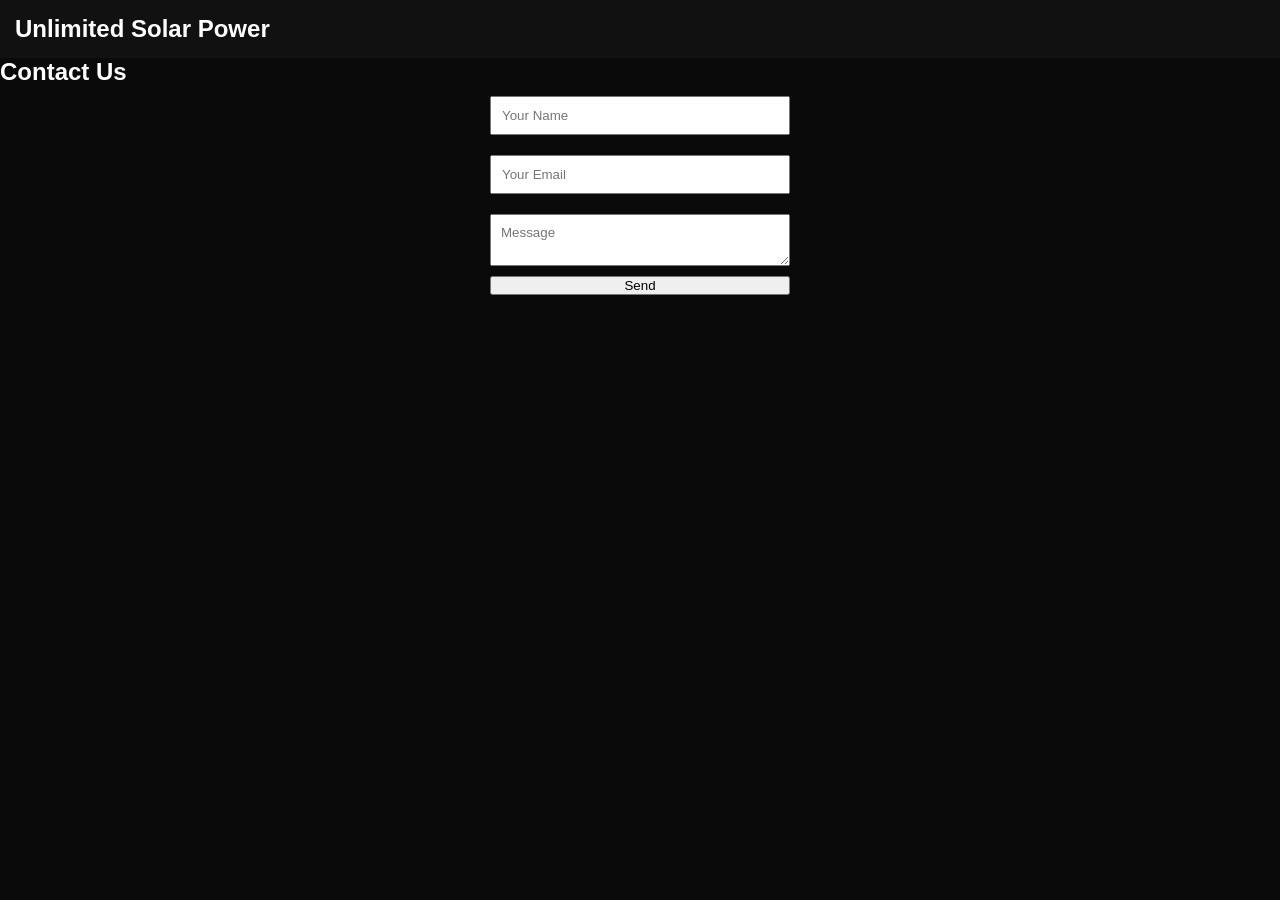
==== contact.html @ 1b6b25b4 "Add files via upload" ====
<!DOCTYPE html>
<html lang="en">
<head>
<meta charset="UTF-8">
<title>Contact Us</title>
<link rel="stylesheet" href="style.css">
</head>

<body>

<nav class="navbar">
<h2>Unlimited Solar Power</h2>
</nav>

<section class="contact">

<h1>Contact Us</h1>

<form action="https://formspree.io/f/YOUR_ID" method="POST">
<input type="text" name="name" placeholder="Your Name" required>
<input type="email" name="email" placeholder="Your Email" required>
<textarea name="message" placeholder="Message"></textarea>
<button type="submit">Send</button>
</form>

</section>

</body>
</html>
---- style.css ----
* {
  margin: 0;
  padding: 0;
  box-sizing: border-box;
  font-family: 'Poppins', sans-serif;
}

body {
  background: #0a0a0a;
  color: #fff;
}

.navbar {
  display: flex;
  justify-content: space-between;
  padding: 15px;
  background: #111;
}

.nav-links {
  display: flex;
  list-style: none;
}

.nav-links li {
  margin: 0 10px;
}

.nav-links a {
  color: white;
  text-decoration: none;
}

.hero {
  height: 90vh;
  background: url('../images/hero.jpg') center/cover;
  display: flex;
  align-items: center;
  justify-content: center;
  text-align: center;
}

.btn {
  background: #007bff;
  padding: 10px 20px;
  color: white;
  display: inline-block;
  margin-top: 10px;
}

.product-cards {
  display: flex;
  gap: 20px;
  justify-content: center;
}

.card {
  background: #111;
  padding: 20px;
}

.contact form {
  display: flex;
  flex-direction: column;
  width: 300px;
  margin: auto;
}

.contact input, textarea {
  margin: 10px 0;
  padding: 10px;
}

/* Mobile */
@media(max-width:768px){
  .nav-links {
    display: none;
  }
}
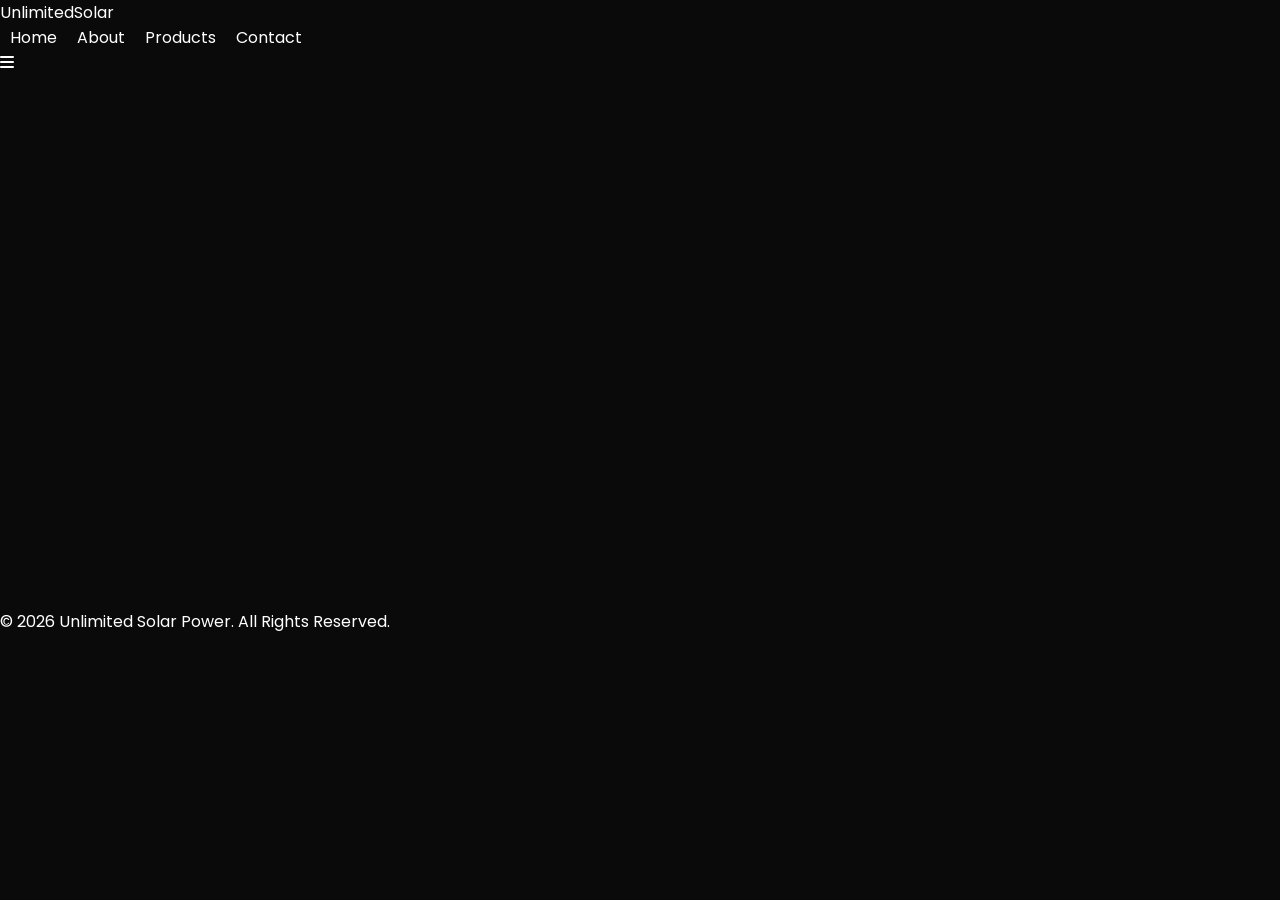
==== commit 73272c06: "Update contact.html" ====
--- a/contact.html
+++ b/contact.html
@@ -1,29 +1,63 @@
 <!DOCTYPE html>
 <html lang="en">
 <head>
-<meta charset="UTF-8">
-<title>Contact Us</title>
-<link rel="stylesheet" href="style.css">
+    <meta charset="UTF-8">
+    <meta name="viewport" content="width=device-width, initial-scale=1.0">
+    <title>Contact Us | Unlimited Solar Power</title>
+    <link href="https://fonts.googleapis.com/css2?family=Poppins:wght@300;400;600;700&display=swap" rel="stylesheet">
+    <link rel="stylesheet" href="https://cdnjs.cloudflare.com/ajax/libs/font-awesome/6.4.0/css/all.min.css">
+    <link href="https://unpkg.com/aos@2.3.1/dist/aos.css" rel="stylesheet">
+    <link rel="stylesheet" href="style.css">
 </head>
-
 <body>
 
-<nav class="navbar">
-<h2>Unlimited Solar Power</h2>
-</nav>
+    <header>
+        <nav>
+            <div class="logo">Unlimited<span>Solar</span></div>
+            <ul class="nav-links">
+                <li><a href="index.html">Home</a></li>
+                <li><a href="about.html">About</a></li>
+                <li><a href="services.html">Products</a></li>
+                <li><a href="contact.html" style="color: var(--primary-blue);">Contact</a></li>
+            </ul>
+            <div class="hamburger"><i class="fas fa-bars"></i></div>
+        </nav>
+    </header>
 
-<section class="contact">
+    <section class="section" style="margin-top: 60px;">
+        <h1 class="section-title" data-aos="fade-down">Get in <span>Touch</span></h1>
+        
+        <div class="grid">
+            <div data-aos="fade-right">
+                <h3 style="margin-bottom: 1rem;">Contact Information</h3>
+                <p style="margin-bottom: 1rem;"><i class="fas fa-phone" style="color:var(--primary-blue); width: 25px;"></i> <strong>Phone:</strong> +27 XX XXX XXXX</p>
+                <p style="margin-bottom: 1rem;"><i class="fas fa-envelope" style="color:var(--primary-blue); width: 25px;"></i> <strong>Email:</strong> info@unlimitedsolar.com</p>
+                <p style="margin-bottom: 2rem;"><i class="fas fa-map-marker-alt" style="color:var(--primary-blue); width: 25px;"></i> <strong>Location:</strong> South Africa. (Delivery around Plumtree available).</p>
+                
+                <h3 style="margin-bottom: 1rem;">Business Hours</h3>
+                <p>Monday - Friday: 8:00 AM - 5:00 PM</p>
+                <p>Saturday: 9:00 AM - 1:00 PM</p>
+            </div>
 
-<h1>Contact Us</h1>
+            <div data-aos="fade-left">
+                <form class="contact-form" action="https://formspree.io/f/YOUR_FORMSPREE_ENDPOINT" method="POST">
+                    <input type="text" name="name" placeholder="Your Full Name" required>
+                    <input type="email" name="email" placeholder="Your Email Address" required>
+                    <input type="text" name="subject" placeholder="Subject (e.g., Quote for 5kVA Package)">
+                    <textarea name="message" rows="5" placeholder="How can we help you?" required></textarea>
+                    <button type="submit" class="btn">Send Message</button>
+                </form>
+            </div>
+        </div>
+    </section>
 
-<form action="https://formspree.io/f/YOUR_ID" method="POST">
-<input type="text" name="name" placeholder="Your Name" required>
-<input type="email" name="email" placeholder="Your Email" required>
-<textarea name="message" placeholder="Message"></textarea>
-<button type="submit">Send</button>
-</form>
+    <footer>
+        <div class="footer-bottom" style="margin-top: 0;">
+            <p>&copy; 2026 Unlimited Solar Power. All Rights Reserved.</p>
+        </div>
+    </footer>
 
-</section>
-
+    <script src="https://unpkg.com/aos@2.3.1/dist/aos.js"></script>
+    <script src="script.js"></script>
 </body>
-</html>+</html>
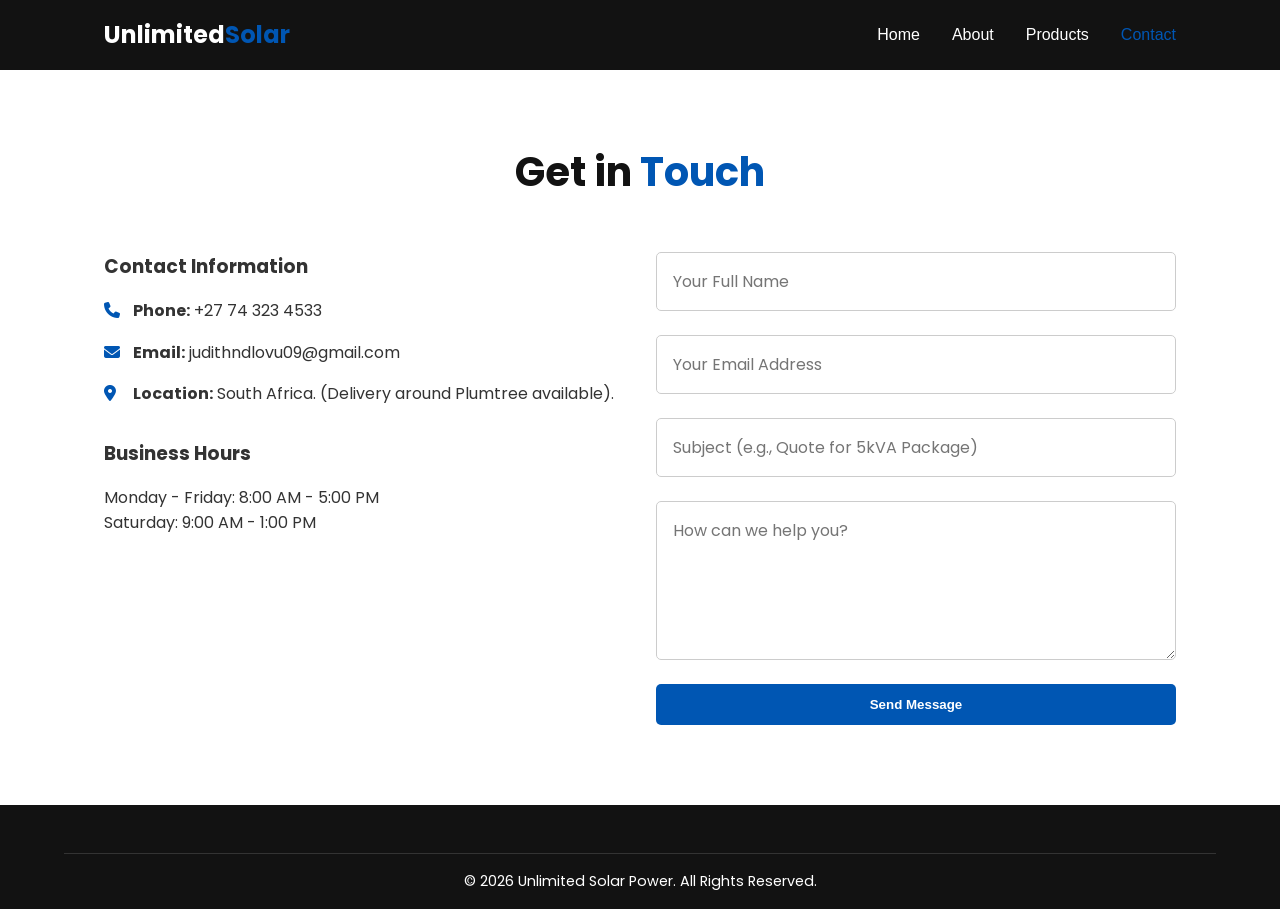
==== commit 43b7f6ba: "Update contact.html" ====
--- a/contact.html
+++ b/contact.html
@@ -30,8 +30,8 @@
         <div class="grid">
             <div data-aos="fade-right">
                 <h3 style="margin-bottom: 1rem;">Contact Information</h3>
-                <p style="margin-bottom: 1rem;"><i class="fas fa-phone" style="color:var(--primary-blue); width: 25px;"></i> <strong>Phone:</strong> +27 XX XXX XXXX</p>
-                <p style="margin-bottom: 1rem;"><i class="fas fa-envelope" style="color:var(--primary-blue); width: 25px;"></i> <strong>Email:</strong> info@unlimitedsolar.com</p>
+                <p style="margin-bottom: 1rem;"><i class="fas fa-phone" style="color:var(--primary-blue); width: 25px;"></i> <strong>Phone:</strong> +27 74 323 4533</p>
+                <p style="margin-bottom: 1rem;"><i class="fas fa-envelope" style="color:var(--primary-blue); width: 25px;"></i> <strong>Email:</strong> judithndlovu09@gmail.com</p>
                 <p style="margin-bottom: 2rem;"><i class="fas fa-map-marker-alt" style="color:var(--primary-blue); width: 25px;"></i> <strong>Location:</strong> South Africa. (Delivery around Plumtree available).</p>
                 
                 <h3 style="margin-bottom: 1rem;">Business Hours</h3>
--- a/style.css
+++ b/style.css
@@ -1,3 +1,13 @@
+/* --- VARIABLES & RESET --- */
+:root {
+  --primary-blue: #0056b3;
+  --secondary-blue: #003d82;
+  --dark: #121212;
+  --light: #ffffff;
+  --gray: #f4f4f4;
+  --text: #333333;
+}
+
 * {
   margin: 0;
   padding: 0;
@@ -6,74 +16,262 @@
 }
 
 body {
-  background: #0a0a0a;
-  color: #fff;
-}
-
-.navbar {
+  background-color: var(--light);
+  color: var(--text);
+  line-height: 1.6;
+  overflow-x: hidden;
+}
+
+a {
+  text-decoration: none;
+  color: inherit;
+}
+
+/* --- NAVIGATION --- */
+header {
+  background-color: var(--dark);
+  color: var(--light);
+  position: fixed;
+  width: 100%;
+  top: 0;
+  z-index: 1000;
+}
+
+nav {
   display: flex;
   justify-content: space-between;
-  padding: 15px;
-  background: #111;
+  align-items: center;
+  padding: 1rem 5%;
+  max-width: 1200px;
+  margin: auto;
+}
+
+.logo {
+  font-size: 1.5rem;
+  font-weight: 700;
+  color: var(--light);
+}
+
+.logo span {
+  color: var(--primary-blue);
 }
 
 .nav-links {
-  display: flex;
   list-style: none;
-}
-
-.nav-links li {
-  margin: 0 10px;
+  display: flex;
+  gap: 2rem;
 }
 
 .nav-links a {
-  color: white;
-  text-decoration: none;
-}
-
+  transition: color 0.3s;
+  font-weight: 500;
+}
+
+.nav-links a:hover {
+  color: var(--primary-blue);
+}
+
+.hamburger {
+  display: none;
+  cursor: pointer;
+  font-size: 1.5rem;
+}
+
+/* --- BUTTONS --- */
+.btn {
+  display: inline-block;
+  background-color: var(--primary-blue);
+  color: var(--light);
+  padding: 0.8rem 2rem;
+  border-radius: 5px;
+  font-weight: 600;
+  border: none;
+  cursor: pointer;
+  transition: background 0.3s;
+}
+
+.btn:hover {
+  background-color: var(--secondary-blue);
+}
+
+.btn-outline {
+  background-color: transparent;
+  border: 2px solid var(--primary-blue);
+  color: var(--primary-blue);
+}
+
+.btn-outline:hover {
+  background-color: var(--primary-blue);
+  color: var(--light);
+}
+
+/* --- HERO SECTION --- */
 .hero {
-  height: 90vh;
-  background: url('../images/hero.jpg') center/cover;
+  height: 100vh;
+  background: linear-gradient(rgba(18, 18, 18, 0.7), rgba(18, 18, 18, 0.7)), url('https://images.unsplash.com/photo-1509391366360-2e959784a276?q=80&w=1920&auto=format&fit=crop') center/cover;
   display: flex;
   align-items: center;
   justify-content: center;
   text-align: center;
-}
-
-.btn {
-  background: #007bff;
-  padding: 10px 20px;
-  color: white;
-  display: inline-block;
-  margin-top: 10px;
-}
-
-.product-cards {
-  display: flex;
-  gap: 20px;
-  justify-content: center;
+  color: var(--light);
+  padding: 0 20px;
+  margin-top: 60px;
+}
+
+.hero h1 {
+  font-size: 3rem;
+  margin-bottom: 1rem;
+}
+
+.hero p {
+  font-size: 1.2rem;
+  margin-bottom: 2rem;
+  max-width: 600px;
+  margin-left: auto;
+  margin-right: auto;
+}
+
+/* --- SECTIONS (General) --- */
+.section {
+  padding: 5rem 5%;
+  max-width: 1200px;
+  margin: auto;
+}
+
+.section-title {
+  text-align: center;
+  font-size: 2.5rem;
+  color: var(--dark);
+  margin-bottom: 3rem;
+}
+
+.section-title span {
+  color: var(--primary-blue);
+}
+
+/* --- GRID LAYOUTS --- */
+.grid {
+  display: grid;
+  grid-template-columns: repeat(auto-fit, minmax(300px, 1fr));
+  gap: 2rem;
 }
 
 .card {
-  background: #111;
-  padding: 20px;
-}
-
-.contact form {
+  background: var(--light);
+  border: 1px solid #ddd;
+  border-radius: 8px;
+  padding: 2rem;
+  text-align: center;
+  box-shadow: 0 4px 6px rgba(0,0,0,0.05);
+  transition: transform 0.3s;
+}
+
+.card:hover {
+  transform: translateY(-5px);
+}
+
+.card i {
+  font-size: 3rem;
+  color: var(--primary-blue);
+  margin-bottom: 1rem;
+}
+
+/* --- PRODUCT TABLES/LISTS --- */
+.product-category {
+  background: var(--gray);
+  padding: 2rem;
+  border-radius: 8px;
+  margin-bottom: 2rem;
+}
+
+.product-category h3 {
+  border-bottom: 2px solid var(--primary-blue);
+  padding-bottom: 0.5rem;
+  margin-bottom: 1rem;
+  color: var(--dark);
+}
+
+.product-list {
+  list-style: none;
+}
+
+.product-list li {
+  display: flex;
+  justify-content: space-between;
+  padding: 0.8rem 0;
+  border-bottom: 1px solid #ddd;
+}
+
+.product-list li:last-child {
+  border-bottom: none;
+}
+
+.product-price {
+  font-weight: bold;
+  color: var(--primary-blue);
+}
+
+/* --- FORMS --- */
+.contact-form {
   display: flex;
   flex-direction: column;
-  width: 300px;
-  margin: auto;
-}
-
-.contact input, textarea {
-  margin: 10px 0;
-  padding: 10px;
-}
-
-/* Mobile */
-@media(max-width:768px){
+  gap: 1.5rem;
+  max-width: 600px;
+  margin: auto;
+}
+
+.contact-form input, .contact-form textarea {
+  width: 100%;
+  padding: 1rem;
+  border: 1px solid #ccc;
+  border-radius: 5px;
+  font-size: 1rem;
+}
+
+/* --- FOOTER --- */
+footer {
+  background-color: var(--dark);
+  color: var(--light);
+  padding: 3rem 5% 1rem;
+}
+
+.footer-content {
+  display: grid;
+  grid-template-columns: repeat(auto-fit, minmax(250px, 1fr));
+  gap: 2rem;
+  max-width: 1200px;
+  margin: auto;
+  margin-bottom: 2rem;
+}
+
+.footer-bottom {
+  text-align: center;
+  padding-top: 1rem;
+  border-top: 1px solid #333;
+  font-size: 0.9rem;
+}
+
+/* --- RESPONSIVE --- */
+@media (max-width: 768px) {
   .nav-links {
-    display: none;
+    position: absolute;
+    right: 0px;
+    height: 92vh;
+    top: 60px;
+    background-color: var(--dark);
+    display: flex;
+    flex-direction: column;
+    align-items: center;
+    width: 50%;
+    transform: translateX(100%);
+    transition: transform 0.5s ease-in;
   }
-}+  .nav-links li { opacity: 0; }
+  .hamburger { display: block; }
+  .nav-active { transform: translateX(0%); }
+  
+  @keyframes navLinkFade {
+    from { opacity: 0; transform: translateX(50px); }
+    to { opacity: 1; transform: translateX(0px); }
+  }
+}
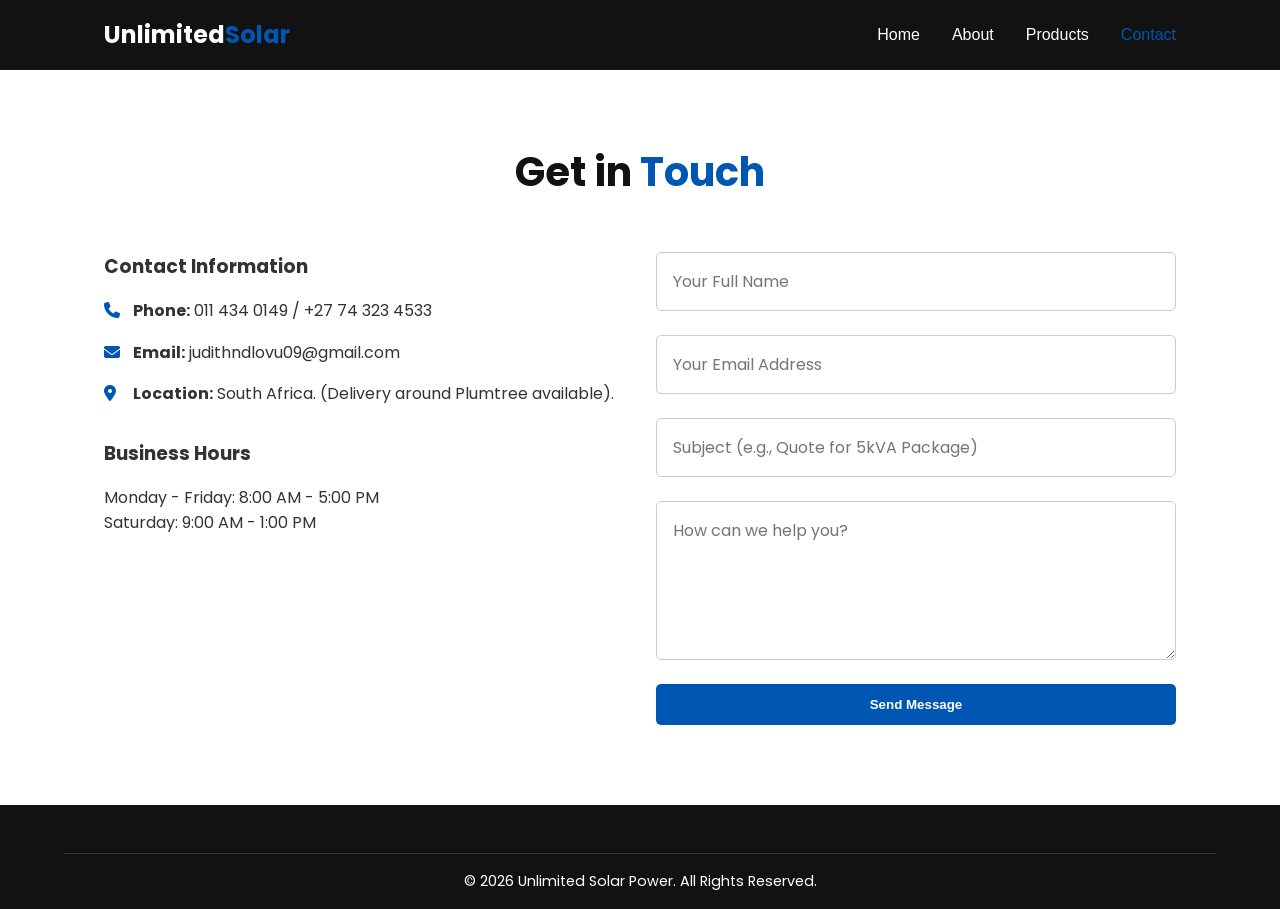
==== commit e72b6b97: "Update contact.html" ====
--- a/contact.html
+++ b/contact.html
@@ -30,7 +30,7 @@
         <div class="grid">
             <div data-aos="fade-right">
                 <h3 style="margin-bottom: 1rem;">Contact Information</h3>
-                <p style="margin-bottom: 1rem;"><i class="fas fa-phone" style="color:var(--primary-blue); width: 25px;"></i> <strong>Phone:</strong> +27 74 323 4533</p>
+                <p style="margin-bottom: 1rem;"><i class="fas fa-phone" style="color:var(--primary-blue); width: 25px;"></i> <strong>Phone:</strong> 011 434 0149 / +27 74 323 4533</p>
                 <p style="margin-bottom: 1rem;"><i class="fas fa-envelope" style="color:var(--primary-blue); width: 25px;"></i> <strong>Email:</strong> judithndlovu09@gmail.com</p>
                 <p style="margin-bottom: 2rem;"><i class="fas fa-map-marker-alt" style="color:var(--primary-blue); width: 25px;"></i> <strong>Location:</strong> South Africa. (Delivery around Plumtree available).</p>
                 
